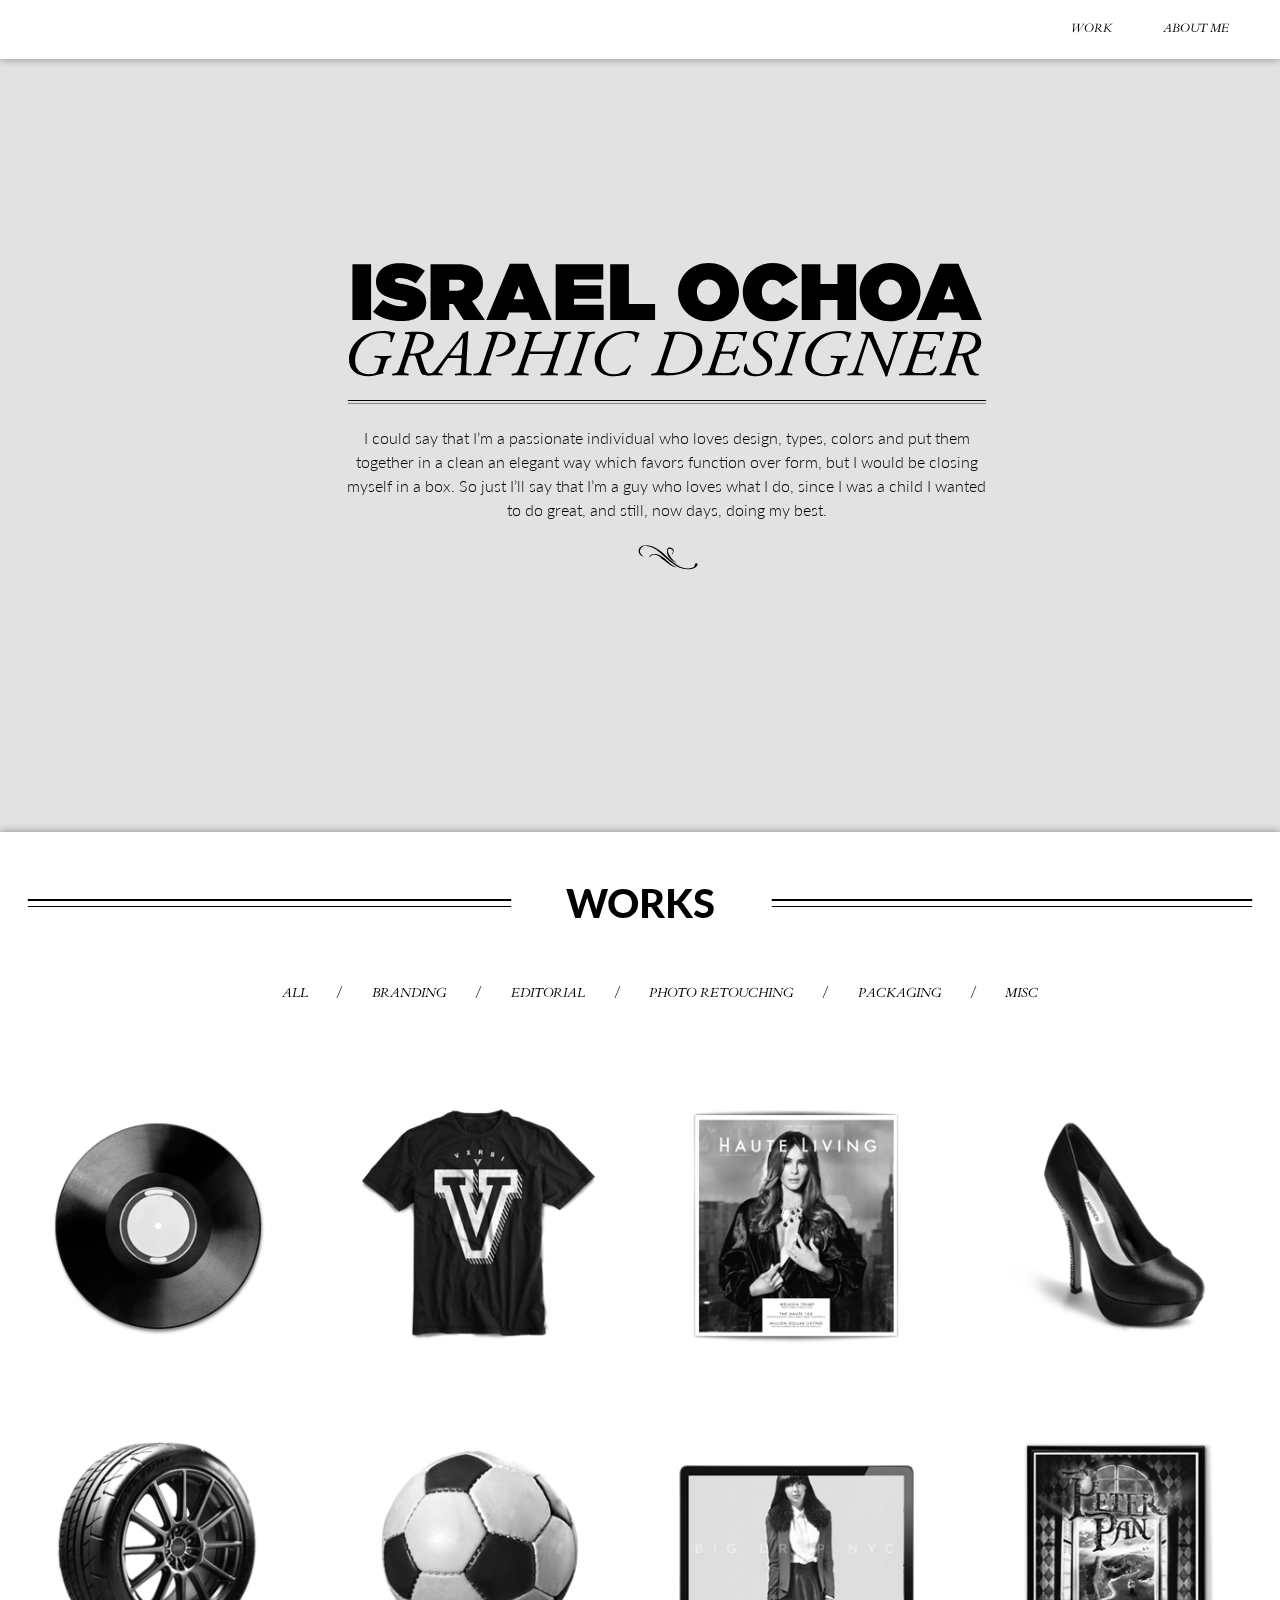
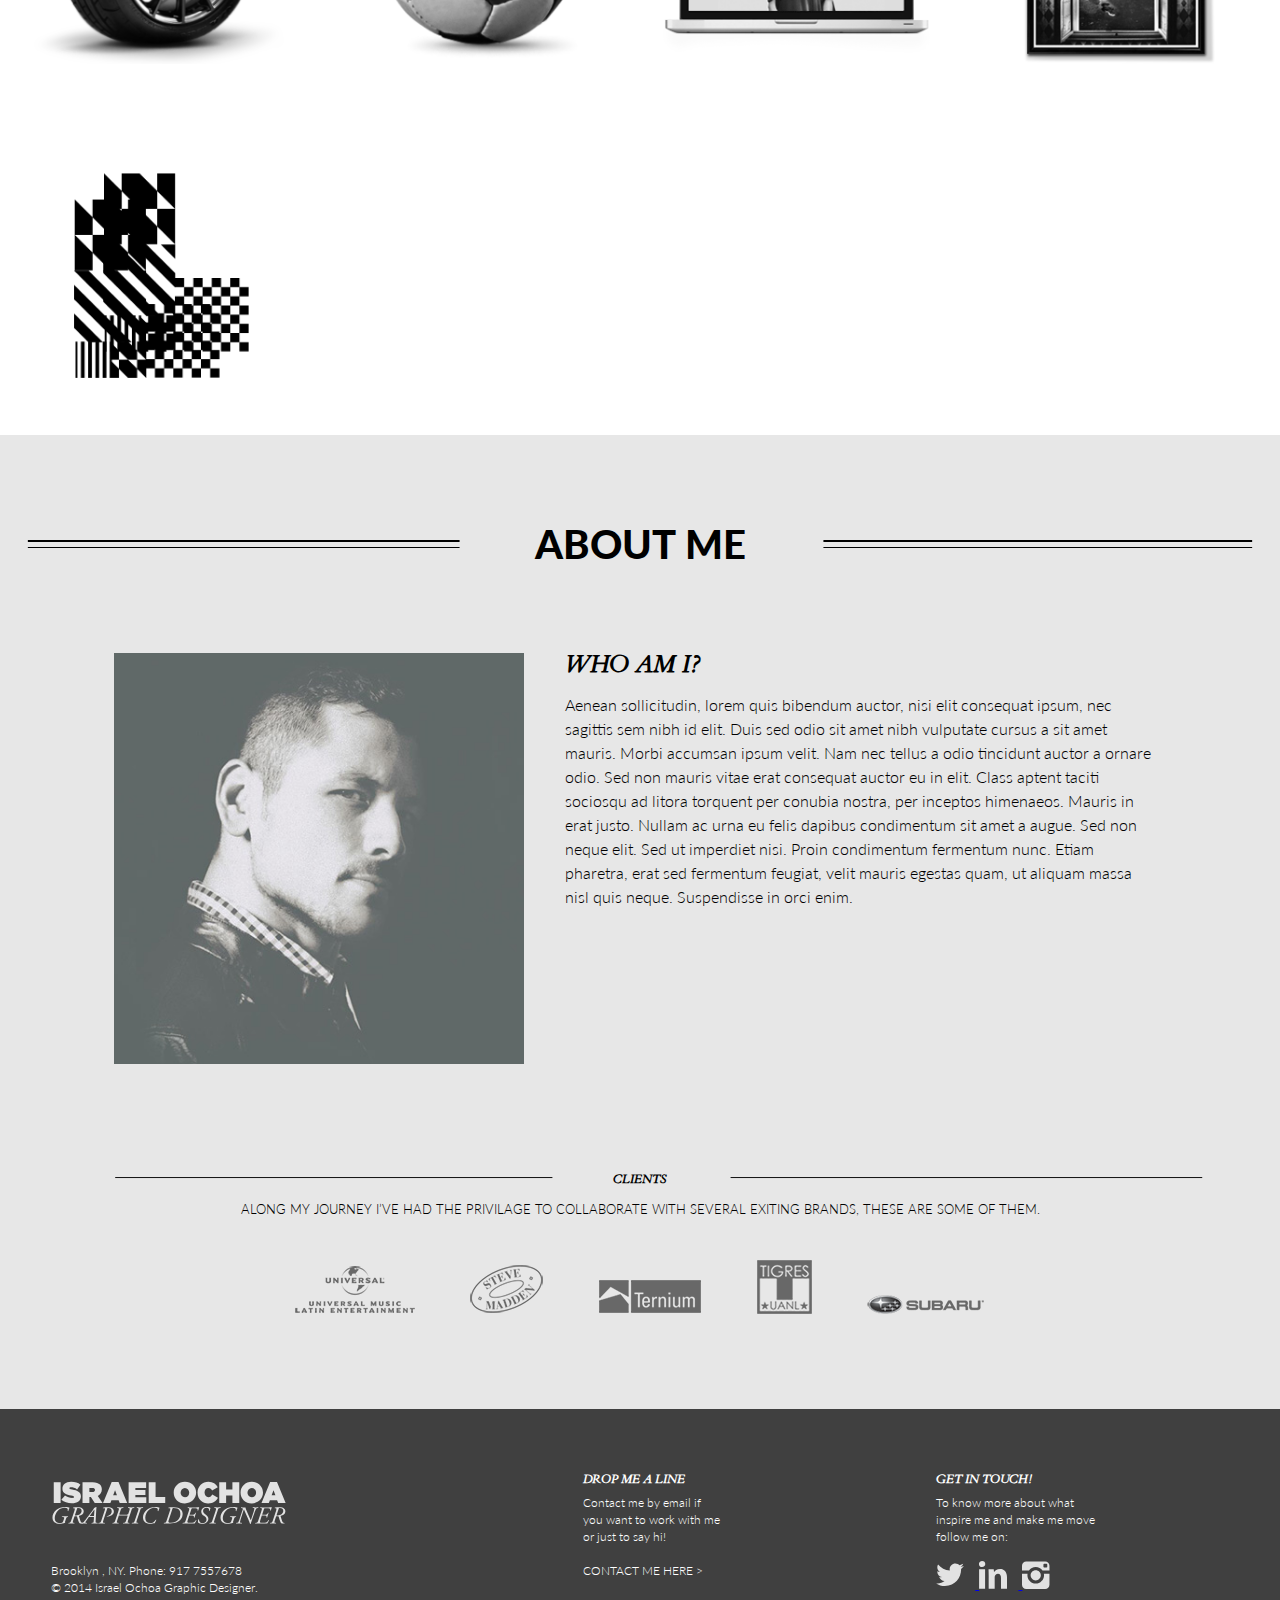
==== GA_FINAL_PROJECT_ROCK_PORTFOLIO/index.html @ cebeeb1c "Setting up up final project." ====
<!DOCTYPE html>
<html>
<head>
	<title>Israel Ochoa / Graphic Designer</title>
	<link rel="stylesheet" type="text/css" href="css/main.css" />
	<script type="text/javascript" src="js/jquery.js"></script>
	<script type="text/javascript"src="js/main.js"></script>

	<script>try{Typekit.load();}catch(e){}</script>
	<link href='http://fonts.googleapis.com/css?family=Changa+One' rel='stylesheet' type='text/css'>
	<link href='http://fonts.googleapis.com/css?family=Lato:300,400,700,900' rel='stylesheet' type='text/css'>
	<link href='http://fonts.googleapis.com/css?family=Cardo:400,400italic' rel='stylesheet' type='text/css'>
</head>
<body id="main-content">

	<header class="headerMenu">
		<ul class="menu">
			<li onclick = "goToAboutMe()"> ABOUT ME </li>
			<li onclick="goToWork()" > WORK </li>
		</ul>	
	</header>
	<div class="parallax__layer--base">	
		<section class="mainScreen">
			<img src="img/logo.svg"/>
			<div id="separationLine"><img src="img/line_home.svg"/></div>
			<div class="introText">
				<p> I could say that I&#8217;m a passionate individual who loves design, types, colors and put them together in a clean an elegant way which favors function over form, but I would be closing myself in a box. So just I&#8217;ll say that I&#8217;m a guy who loves what I do, since I was a child I wanted to do great, and still, now days, doing my best.
				</p>
			</div>	

			<div id="smallIcon"><img src="img/icon_50x30px.svg" /></div>

		</section>
	</div>

	<div class="parallax__layer--back">	
		<section class="worksContainer" id="myWorks">
			<div>
				<div class="line"> 
				 <h2> WORKS </h2>
				</div> 
				
				<ul class="worksMenu">
					<li onclick = "selecAll()"> ALL </li> /
					<li onclick = "selecBranding()"> BRANDING </li> /
					<li onclick = "selecEditorial()"> EDITORIAL </li> /
					<li onclick = "selecPhotoretouching()"> PHOTO RETOUCHING</li> /
					<li onclick = ""> PACKAGING </li> /
					<li onclick = "selecMisc()"> MISC</li>
				</ul>
			</div>
		</section>

		<section class="worksList">
				<div class="image editorial pRetouching">
					<div class="onHover" id="hoverUniversal" >
						<div id="textwraper">
							<h4>UNIVERSAL MUSIC</h4>
							<h6>Editorial / Photo Retouching </h6>
						</div>
					</div>
					<img src="img/tumbnails/universal_music.png"/>
				</div>
				
				<div class="image misc">
					<div class="onHover" id="hoverVxrsi" >
						<div id="textwraper">
							<h4>VXRSI</h4>
							<h6>Tee Concept & Design </h6>
						</div>
					</div>
				<img src="img/tumbnails/vxrsi.png"/>
				</div>

				<div class="image editorial">
					<div class="onHover" id="hoverHaute" >
						<div id="textwraper">
							<h4>HAUTE LIVING</h4>
							<h6>Editorial </h6>
						</div>
					</div>
				<img src="img/tumbnails/haute_living.png"/>
				</div>

				<div class="image editorial pRetouching misc">
					<div class="onHover" id="hoverSteve" >
						<div id="textwraper">
							<h4>STEVE MADDEN</h4>
							<h6>Editorial / Photo Retouching / Art Direction </h6>
						</div>
					</div>
				<img src="img/tumbnails/seteve_madden.png"/>
				</div>

				
				<div class="image pRetouching misc" >
					<a href="works_subaru.html" class="link1">
					<div class="onHover" id="hoverSubaru" >
						<div id="textwraper">
							<h4>SUBARU</h4>
							<h6>Photo Retouching / Art Direction  </h6>
						</div>
					</div>
				<img src="img/tumbnails/subaru.png"/>
				</a>
				</div>
				

				<div class="image editorial pRetouching misc branding">
					<div class="onHover" id="hoverTigres" >
						<div id="textwraper">
							<h4>TIGRES FC</h4>
							<h6>Branding/ Editorial / Photo Retouching / Art Direction </h6>
						</div>
					</div>
				<img src="img/tumbnails/tigres_fc.png"/>
				</div>

				<div class="image editorial pRetouching misc">
					<a href="works_bigdrop.html" class="link1">
					<div class="onHover" id="hoverBigdrop" >
						<div id="textwraper">
							<h4>BIG DROP NYC</h4>
							<h6>Editorial / Photo Retouching / Art Direction </h6>
						</div>
					</a>
					</div>
				<img src="img/tumbnails/bigdrop.png"/>
				</div>

				<div class="image pRetouching misc" >
					<div class="onHover" id="hoverTeather" >
						<div id="textwraper">
							<h4>TEATHER POSTERS</h4>
							<h6>Concept & Photo Retouching</h6>
						</div>
					</div>
				<img src="img/tumbnails/teather_posters.png"/>
				</div>

				<div class="image branding" >
					<div class="onHover" id="hoverBranding" >
						<div id="textwraper">
							<h4>BRANDING PROJECTS</h4>
							<h6></h6>
						</div>
					</div>
				<img src="img/tumbnails/branding.png"/>
				</div>
		</section>

		<section class="aboutContainer" id="aboutMe">
			<div>
				<div class="aboutmeLine"> 
				 <h2> ABOUT ME</h2>
				</div> 
			</div>

			<section id="myPic">
				<img src="img/israel_ochoa_pic.jpg"/>
			</section>
			
			<section id="myInfo">
				<h3> WHO AM I?</h3>
				<p> Aenean sollicitudin, lorem quis bibendum auctor, nisi elit consequat ipsum, nec sagittis sem nibh id elit. Duis sed odio sit amet nibh vulputate cursus a sit amet mauris. Morbi accumsan ipsum velit. Nam nec tellus a odio tincidunt auctor a ornare odio. Sed non  mauris vitae erat consequat auctor eu in elit. Class aptent taciti sociosqu ad litora torquent per conubia nostra, per inceptos himenaeos. Mauris in erat justo. Nullam ac urna eu felis dapibus condimentum sit amet a augue. Sed non neque elit. Sed ut imperdiet nisi. Proin condimentum fermentum nunc. Etiam pharetra, erat sed fermentum feugiat, velit mauris egestas quam, ut aliquam massa nisl quis neque. Suspendisse in orci enim.</p>	
			</section>

			<section id="clients">
				<div>
					<div class="clientsLine"> 
				 	<h5> CLIENTS</h5>
					</div> 
				</div>	
				<p> ALONG  MY  JOURNEY  I&#8217;VE  HAD  THE  PRIVILAGE  TO COLLABORATE  WITH SEVERAL  EXITING  BRANDS, THESE ARE SOME OF THEM.</p>	
				<div id="clientIcons">
					<img src="img/client_icons/universal.png"/>
					<img src="img/client_icons/stevemadden.png"/>
					<img src="img/client_icons/ternium.png"/>
					<img src="img/client_icons/tigresfc.png"/>
					<img src="img/client_icons/subaru.png"/>
				</div>	
			</section>
	   </section>


		<section class="footer">
			<div id="logo">
				<img src="img/logo_footer.svg"/>
				<h6>Brooklyn , NY. Phone: 917 7557678 <br></br>&copy; 2014 Israel Ochoa Graphic Designer.</h6>
			</div>
			<div id="contact">
				<h5>DROP ME A LINE</h5>
				<h6>Contact me by email if <br></br>you want to work with me <br></br>or just to say hi!<br></br> <br></br>CONTACT ME <a href="mailto:iochoa15@hotmail.com" class="link2">HERE ></a></h6>
			</div>	
			<div id="socials">
				<h5>GET IN TOUCH!</h5>
				<h6>To know more about what <br></br>inspire me and make me move <br></br>follow me on:<br></br> </h6>
				<div>
					<a href="https://twitter.com/israel_ochoa" target="_blank">
					<img src="img/soc_media/twitter.svg"/>
					</a>
					<a href="https://www.linkedin.com/pub/israel-ochoa-cortes/5/b12/baa" target="_blank">
					<img src="img/soc_media/linkedin.svg"/>
					</a>
					<a href="http://instagram.com/israel_ochoa_15/" target="_blank">
					<img src="img/soc_media/instagram.svg"/>
					</a>
				</div>
			</div>			
		</section>
	</div>

</body>
</html>
---- GA_FINAL_PROJECT_ROCK_PORTFOLIO/css/main.css ----
body {
  background-color:#e2e2e2;
  font-family:'Lato', sans-serif;
  font-weight: 300;
  font-size: 16px;
  text-align: center;
  width: 100%;
  margin: 0;
  -webkit-box-sizing:border-box;
  -moz-box-sizing:border-box;
  box-sizing:border-box;
  line-height: 1.5em;
}

h2{
  font-size: 2.5em;
  font-style: bold;
  font-weight: 900;
}
h4{
  font-size: 1em;
  font-style: bold;
  font-weight: 900;
  font-family:"adobe-garamond-pro", 'Cardo', serif;
  font-style: italic;
  text-align: left !important;
  margin: 0;
  line-height: 1em !important;
}
h3{
  font-size: 1.5em;
  font-style: bold;
  font-weight: 900;
  font-family:"adobe-garamond-pro", 'Cardo', serif;
  font-style: italic;
  text-align: left !important;
  margin: 0;
  line-height: 1em !important;
}
h5{
  font-size: .75em;
  font-weight: 900;
  font-family:"adobe-garamond-pro", 'Cardo', serif;
  font-style: italic;
  margin: 0;
  line-height: 1em !important;
}
h6{
  font-size: .75em;
  font-family:'Lato', sans-serif;
  font-weight: 300;
  text-align: left!important;
  margin: 0;
  line-height: 1em !important;
}
#main-content{
  display: none;
}
/*//////THIS IS PARALLAX////*/

.parallax__layer--base {
  z-index: -1;
  position: fixed;
  width: 100%;  
}
.parallax__layer--back {
  padding-top: 65%;
}
.work__parallax__layer--back{
  padding-top: 65%;
}

/*//////THIS IS PARALLAX////*/

.link1{ 
  color:black !important;
   text-decoration: none; 
}

.link2{ 
  color:white !important;
  text-decoration: none; 
}
.headerMenu{
  width: 100%;
  display: block;
  position: absolute;
  background-color: white;
  padding-bottom: 1.5%;
  box-shadow : 0 0 .5em #888888;
}

.menu li{
  font-size: .75em;
  float: right;
  font-family:"adobe-garamond-pro", 'Cardo', serif;
  font-style: italic;
  display: inline;
  position: relative;
  margin-right: 4.125%;
  cursor: pointer;
}
.menu li:hover{
  color:#c1c1c1;
}

.mainScreen{
  width: 50%;
  max-height: 500px;
  font-size: 1em;
  margin-left: 27.08333333%;
  margin-right: 27.08333333%;
  padding-top: 20%;
  padding-bottom: 15%;
  display: block;
  position: relative;
}
.mainScreen img{
  width: 100%;
} 
.worksContainer{
  width: 100%;
  background-color: white;
  position: relative;
  display: inline-block;
  padding-top: 2%;
  box-shadow : 0 0 .5em #888888;
}
.line{
    background-image: url("../img/line_work.svg");
    background-repeat: no-repeat;
    background-position:center;
    background-size:contain;
}
.worksMenu{
  margin-top: 5%;
  margin-bottom: 5%;
}
.worksMenu li{
  font-size: .8em;
  font-family:"adobe-garamond-pro", 'Cardo', serif;
  font-style: italic;
  display: inline;
  position: relative;
  margin-right: 2%;
  margin-left: 2%;
  cursor: pointer;
  margin-top: 2% !important;
}
.worksMenu li:hover{
  color:#c1c1c1;
}
#smallIcon{
  width: 10%;
  margin: auto;
}

.image{
  margin: 1.5% 1.5%;
  width: 21.875%;
  display: inline-block;
  position: relative;
  float:left;
  background-image:;
  z-index: 1;
}
.image img{
  width: 100%;
}
.worksList{
  width: 100%;
  display: inline-block;
  position: relative;
  background-color: white;
}
.onHover{
  background-size: 100%;
  display: block;
  position: relative;
  z-index: 2;
  position: absolute;
  display: block;
  margin: auto;
  width: 100%;
  height: 100%;
  margin-top: -2%;
  visibility: hidden;
  opacity:0;
  cursor: pointer;
  -webkit-transition: opacity .2s ease-in-out;
  -moz-transition: opacity .2s ease-in-out;
  -o-transition: opacity .2s ease-in-out;
  transition: opacity .2s ease-in-out;
}
.image:hover .onHover {
  visibility: visible;
  opacity:1;    
}
#textwraper{
  padding-left: 50%;
  padding-top: 20%;
}
#hoverUniversal{
    background-image: url("../img/tumbnails/hover/hover_base.png"), url("../img/tumbnails/hover/universal_music_hover.png");
    background-repeat: no-repeat;
    background-position:center;
    background-size: 100%;
}
#hoverVxrsi{
    background-image: url("../img/tumbnails/hover/hover_base.png"), url("../img/tumbnails/hover/vxrsi_hover.png");
    background-repeat: no-repeat;
    background-position:center;
    background-size: 100%;
}
#hoverHaute{
    background-image: url("../img/tumbnails/hover/hover_base.png"), url("../img/tumbnails/hover/haute_living_hover.png");
    background-repeat: no-repeat;
    background-position:center;
/*    background-size:contain;*/
  background-size: 100%;
}
#hoverSteve{
    background-image: url("../img/tumbnails/hover/hover_base.png"), url("../img/tumbnails/hover/seteve_madden_hover.png");
    background-repeat: no-repeat;
    background-position:center;
/*    background-size:contain;*/
  background-size: 100%;
}
#hoverSubaru{
    background-image: url("../img/tumbnails/hover/hover_base.png"), url("../img/tumbnails/hover/subaru_hover.png");
    background-repeat: no-repeat;
    background-position:center;
/*    background-size:contain;*/
  background-size: 100%;
}
#hoverTigres{
    background-image: url("../img/tumbnails/hover/hover_base.png"), url("../img/tumbnails/hover/tigres_fc_hover.png");
    background-repeat: no-repeat;
    background-position:center;
/*    background-size:contain;*/
  background-size: 100%;
}
#hoverBigdrop{
    background-image: url("../img/tumbnails/hover/hover_base.png"), url("../img/tumbnails/hover/bigdrop_hover.png");
    background-repeat: no-repeat;
    background-position:center;
/*    background-size:contain;*/
  background-size: 100%;
}
#hoverTeather{
    background-image: url("../img/tumbnails/hover/hover_base.png"), url("../img/tumbnails/hover/teather_posters_hover.png");
    background-repeat: no-repeat;
    background-position:center;
/*    background-size:contain;*/
  background-size: 100%;
}
#hoverUniversal{
    background-image: url("../img/tumbnails/hover/hover_base.png"), url("../img/tumbnails/hover/universal_music_hover.png");
    background-repeat: no-repeat;
    background-position:center;
/*    background-size:contain;*/
  background-size: 100%;
}
#hoverBranding{
    background-image: url("../img/tumbnails/hover/hover_base.png"), url("../img/tumbnails/hover/branding_hover.png");
    background-repeat: no-repeat;
    background-position:center;
/*    background-size:contain;*/
  background-size: 100%;
}
.aboutContainer{
  width: 100%;
  background-color:#e7e7e7; 
  position: relative;
  margin-top: -1%;
  padding-bottom: 5%;
  padding-top: 5%;
}
.aboutmeLine{
    background-image: url("../img/line_about.svg");
    background-repeat: no-repeat;
    background-position:center;
    background-size:contain;
}
#myPic{
  margin-left: 2%; 
  margin-top: 5%;
  margin-bottom: 8%;
  width: 45.833333333%;
  position: relative;
  float: left;
  overflow: hidden;
/*  padding: -5%;*/
}
#myPic img{
  width: 70%;
}
#myInfo{
 margin-left: -15%;
 margin-right: 10%;
 margin-top: 5%;
 width: 45.833333333%;
 position: relative;
 float: right;
 margin-bottom: 8%;
}
#myInfo p{
  text-align: left;
}
#clients{
  clear: both;
}
#clients p{
  font-size: .8em;
}
.clientsLine{
    background-image: url("../img/line_clients.svg");
    background-repeat: no-repeat;
    background-position:center;
    background-size:contain;
}
#clientIcons img{
  display:inline-block;
  margin: 0 auto 0 auto; 
  text-align: center;
  padding: 2%;
}

.footer{
  color: white;
  width: 100%;
  background-color:#404040;
  position: relative;
  display: inline-block;
  padding-top: 5%;
  padding-bottom: 5%;
}
#logo{
  width: 45.833333%;
  margin-left: 4%;
  position: relative;
  display: inline-block;
  float: left;
  text-align: left;
}
#logo img{
  width: 40%;
  margin-bottom: 5%;
}
#logo h6{
    line-height: .7em !important;
}
#contact{
  width: 21.875%;
  display: inline-block;
  position: relative;
  text-align: left;
  margin-left: -10%;
}
#contact h5{
margin-bottom: 5% !important;
}
#contact h6{
line-height: .7em !important;
}    
#socials{
  width: 21.875%;
  display: inline-block;
  position: relative;
  float: right;
  text-align: left;
  margin-right: 5%;
}
#socials h5{
  margin-bottom: 5% !important;
}
#socials h6{
line-height: .7em !important;
}
#socials img{
  width:10%; 
  margin-right:  4%;
  margin-top: 4%;
  cursor: pointer;
}  

/*//This is works pages section//*/
#logoHeader{
  position: relative;
  display: inline-block;
  float: left;
  margin-left: 5%;
  padding-top: 1.5%;
  cursor: pointer;

}
#logoHeader img{
  width: 180%;
  cursor: pointer;
}

.imagesSection{
  width: 100%;
  display: inline-block;
  background-color: white;
  padding-bottom: 10%;
/*  padding-top: 2%;*/
/*  padding-top: 5%;*/
}

#largeImage img{
  width: 100%;
  display: inline;
  position: relative;
  margin: 0, 3%; 

}
#smallImageLeft {
  width: 48.95833333%;
  display: inline-block;
  position: relative;
  float: left;
  margin:.5%;
}
#smallImageLeft img{
  width: 100%;
}
#smallImageRight {
  width: 48.95833333%;
  display: inline-block;
  position: relative;
  float: right;
  margin:.5%;
}
#smallImageRight img{
    width: 100%;
}
.project{
  width: 100%;
  padding-top: 15%;
  margin-bottom: 8%;
  display: inline-block;
}
#projectName{
  margin-left: 2%; 
  margin-top: 5%;
  margin-bottom: 3%;
  width: 45.833333333%;
  padding-bottom: 5%;
  position: relative;
  float: left;
  overflow: hidden;
/*  padding: -5%;*/
}
#projectName h2{
  font-size: 3em !important;
  text-align: left;
  margin: 4%;
  padding-bottom: 2%;
}
#projectName h5{
  font-size: 1.5em !important;
  text-align: left;
  margin-left: 4%;
  margin-right: 4%;
}
#projectName hr{
 width: 80%;
 float: left !important;
 position: relative;
}
#projectInfo{
 margin-left: -15%;
 margin-right: 10%;
 margin-top: 6%;
 width: 45.833333333%;
 position: relative;
 float: right;
}
#projectInfo p{
  text-align: left;
}

@media (max-width: 730px) {

  .headerMenu{
    width: 100%;

  }
  .parallax__layer--back {
    padding-top: 80%;
  }
  .line{
    background-image: url("../img/line_work_730px.svg");

  }
  .image{
    margin: 1.5% 1.5%;
    width: 29.166666666667%;
  }
  .aboutmeLine{
    background-image: url("../img/line_about_730px.svg");

  }
  #clients p{
  padding: 0 10%;
  } 
  .work__parallax__layer--back{
    padding-top: 90%;
  }

}
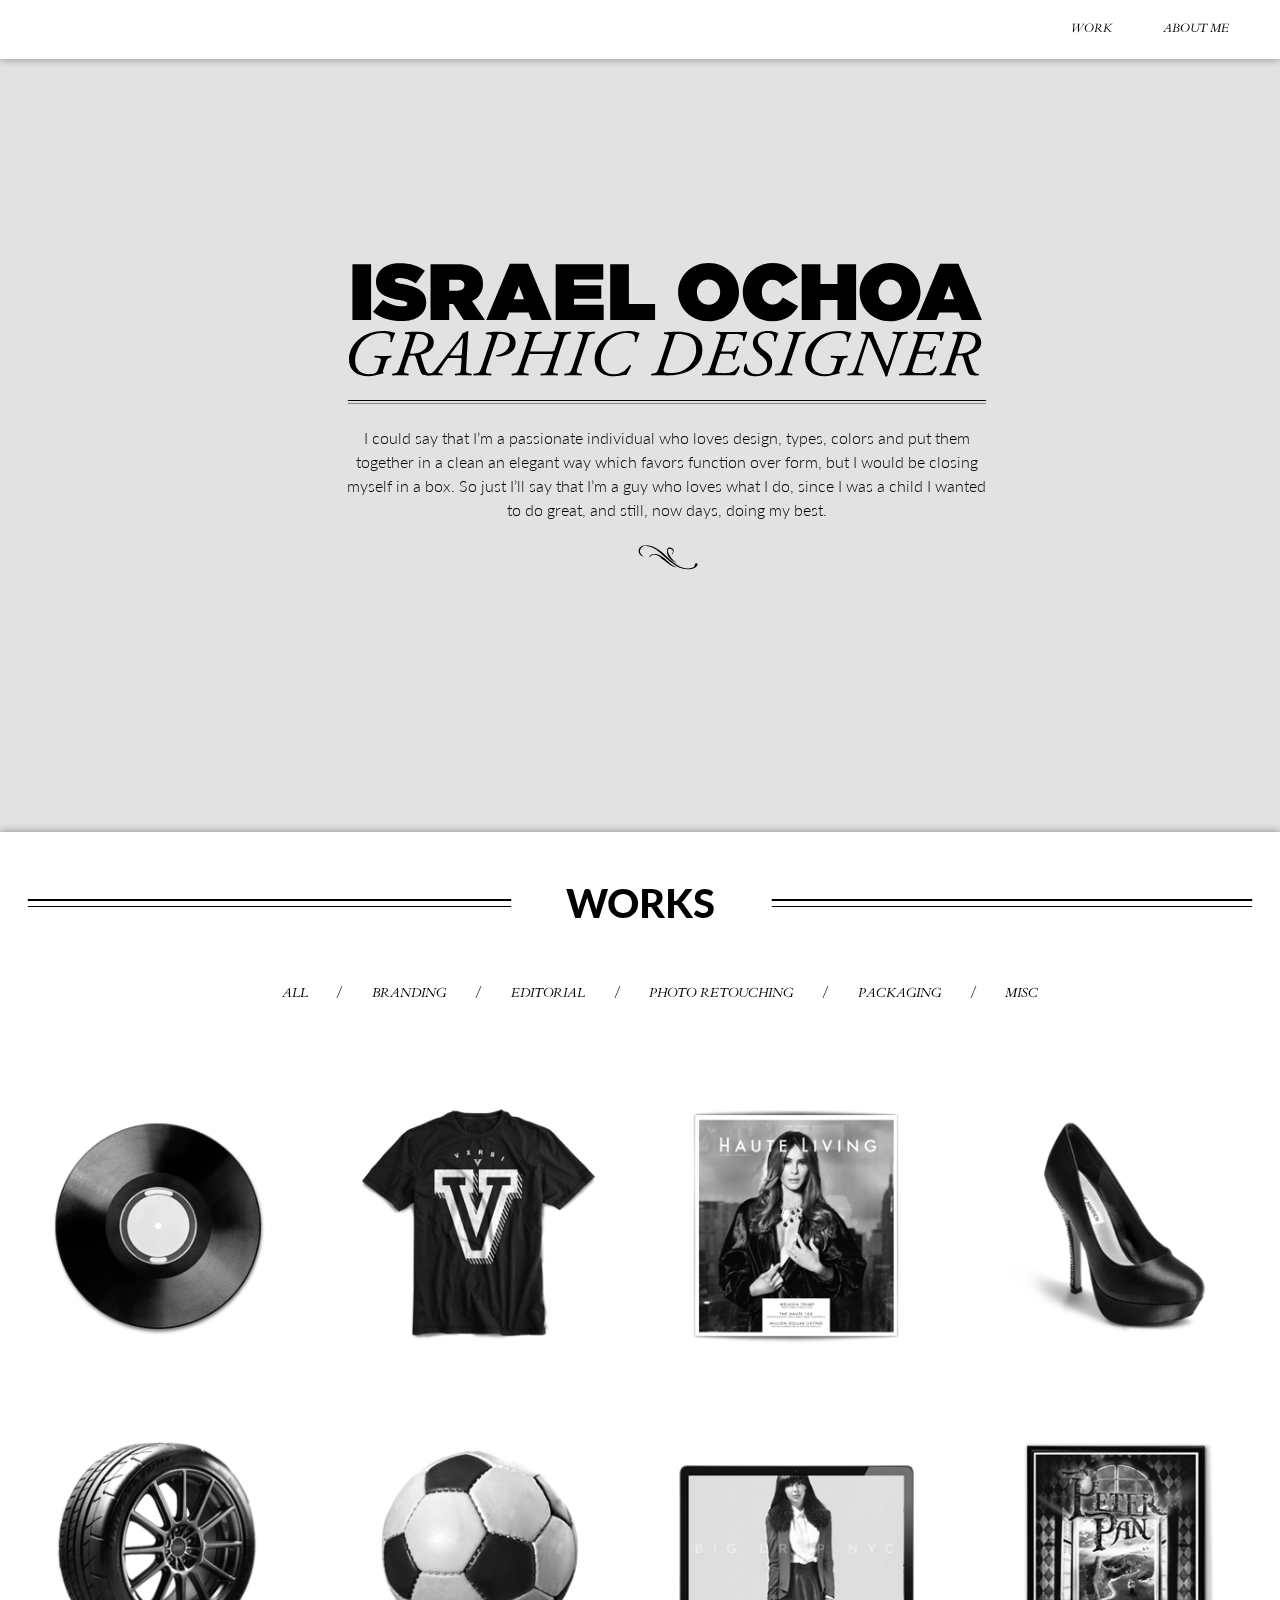
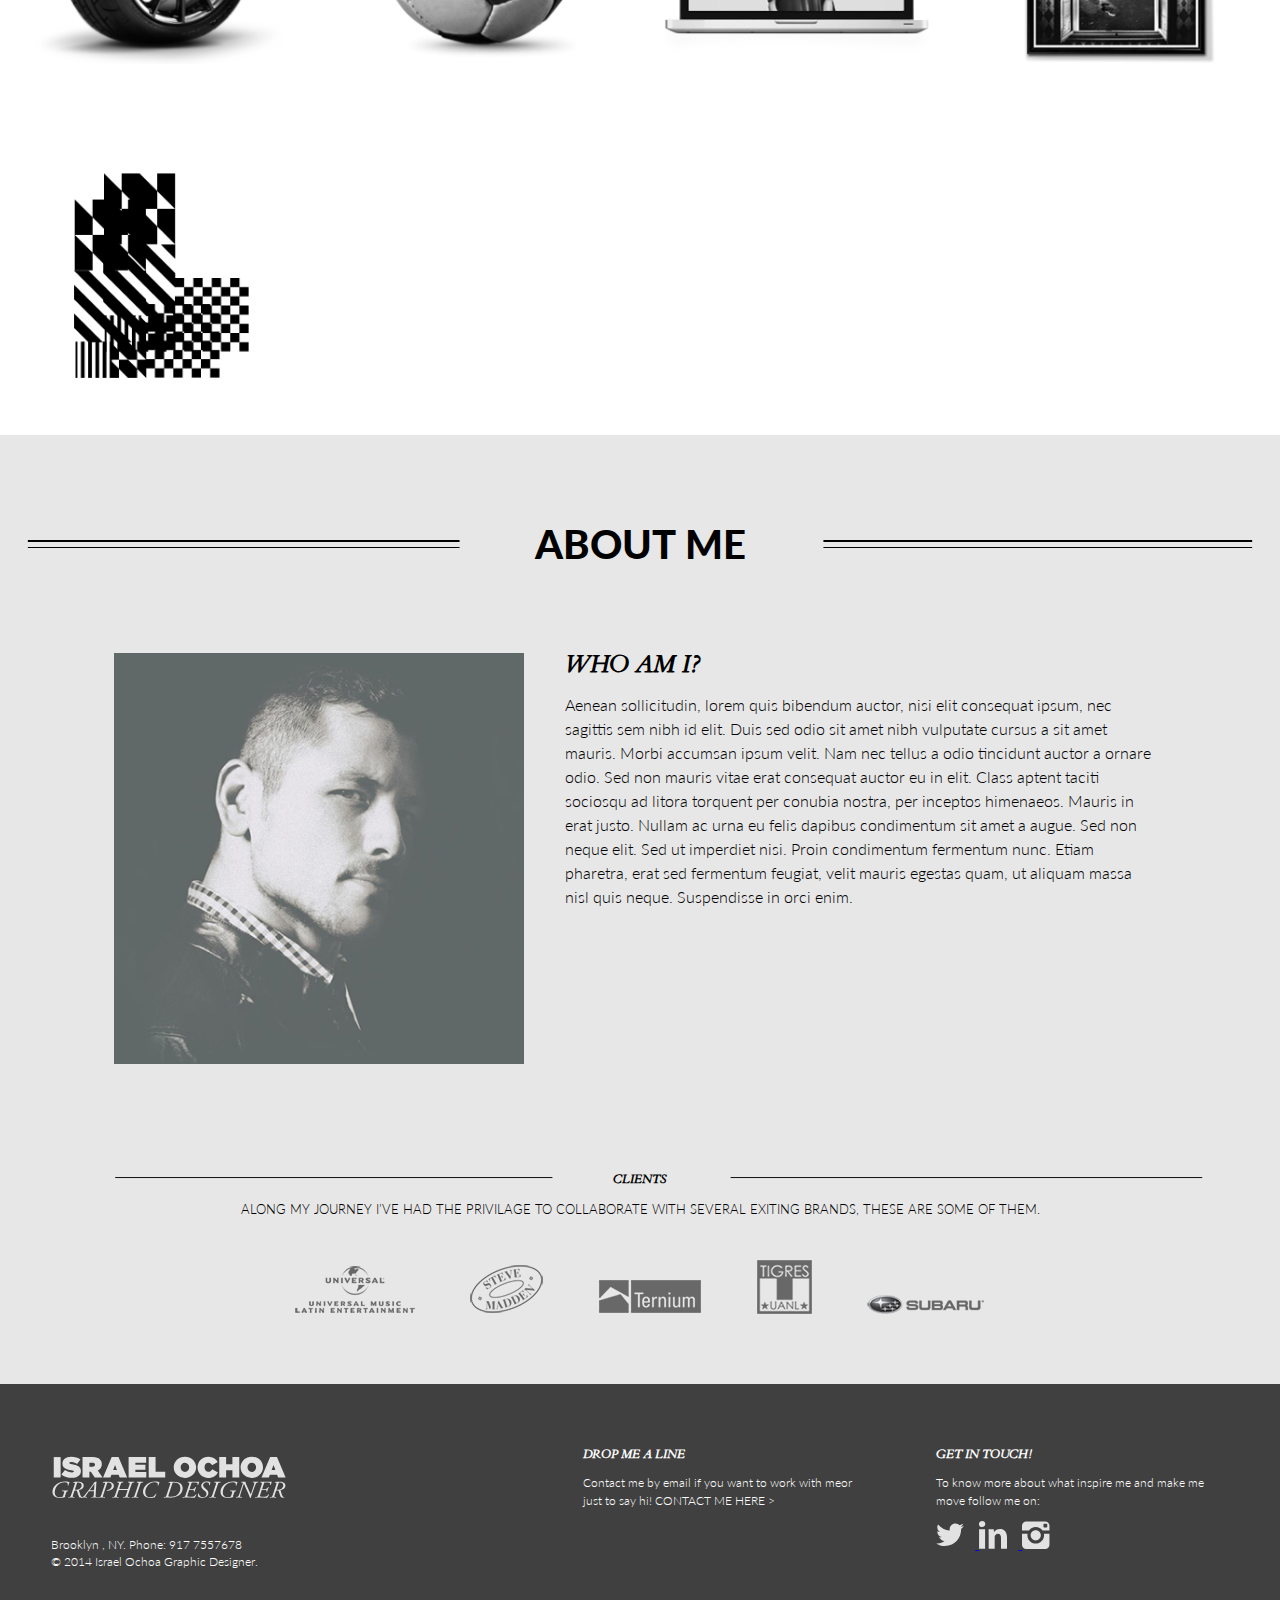
==== commit 4010fda8: "final commit" ====
--- a/GA_FINAL_PROJECT_ROCK_PORTFOLIO/index.html
+++ b/GA_FINAL_PROJECT_ROCK_PORTFOLIO/index.html
@@ -5,14 +5,12 @@
 	<link rel="stylesheet" type="text/css" href="css/main.css" />
 	<script type="text/javascript" src="js/jquery.js"></script>
 	<script type="text/javascript"src="js/main.js"></script>
-
 	<script>try{Typekit.load();}catch(e){}</script>
 	<link href='http://fonts.googleapis.com/css?family=Changa+One' rel='stylesheet' type='text/css'>
 	<link href='http://fonts.googleapis.com/css?family=Lato:300,400,700,900' rel='stylesheet' type='text/css'>
 	<link href='http://fonts.googleapis.com/css?family=Cardo:400,400italic' rel='stylesheet' type='text/css'>
 </head>
 <body id="main-content">
-
 	<header class="headerMenu">
 		<ul class="menu">
 			<li onclick = "goToAboutMe()"> ABOUT ME </li>
@@ -27,9 +25,7 @@
 				<p> I could say that I&#8217;m a passionate individual who loves design, types, colors and put them together in a clean an elegant way which favors function over form, but I would be closing myself in a box. So just I&#8217;ll say that I&#8217;m a guy who loves what I do, since I was a child I wanted to do great, and still, now days, doing my best.
 				</p>
 			</div>	
-
 			<div id="smallIcon"><img src="img/icon_50x30px.svg" /></div>
-
 		</section>
 	</div>
 
@@ -39,15 +35,14 @@
 				<div class="line"> 
 				 <h2> WORKS </h2>
 				</div> 
-				
-				<ul class="worksMenu">
-					<li onclick = "selecAll()"> ALL </li> /
-					<li onclick = "selecBranding()"> BRANDING </li> /
-					<li onclick = "selecEditorial()"> EDITORIAL </li> /
-					<li onclick = "selecPhotoretouching()"> PHOTO RETOUCHING</li> /
-					<li onclick = ""> PACKAGING </li> /
-					<li onclick = "selecMisc()"> MISC</li>
-				</ul>
+					<ul class="worksMenu">
+						<li onclick = "selecAll()"> ALL </li> /
+						<li onclick = "selecBranding()"> BRANDING </li> /
+						<li onclick = "selecEditorial()"> EDITORIAL </li> /
+						<li onclick = "selecPhotoretouching()"> PHOTO RETOUCHING</li> /
+						<li onclick = ""> PACKAGING </li> /
+						<li onclick = "selecMisc()"> MISC</li>
+					</ul>
 			</div>
 		</section>
 
@@ -63,6 +58,7 @@
 				</div>
 				
 				<div class="image misc">
+					<a href="works_vxrsi.html" class="link1">	
 					<div class="onHover" id="hoverVxrsi" >
 						<div id="textwraper">
 							<h4>VXRSI</h4>
@@ -70,6 +66,7 @@
 						</div>
 					</div>
 				<img src="img/tumbnails/vxrsi.png"/>
+				</a>
 				</div>
 
 				<div class="image editorial">
@@ -92,7 +89,6 @@
 				<img src="img/tumbnails/seteve_madden.png"/>
 				</div>
 
-				
 				<div class="image pRetouching misc" >
 					<a href="works_subaru.html" class="link1">
 					<div class="onHover" id="hoverSubaru" >
@@ -105,8 +101,8 @@
 				</a>
 				</div>
 				
-
 				<div class="image editorial pRetouching misc branding">
+				<a href="works_tigres_uanl.html" class="link1">		
 					<div class="onHover" id="hoverTigres" >
 						<div id="textwraper">
 							<h4>TIGRES FC</h4>
@@ -114,6 +110,7 @@
 						</div>
 					</div>
 				<img src="img/tumbnails/tigres_fc.png"/>
+				</a>
 				</div>
 
 				<div class="image editorial pRetouching misc">
@@ -182,32 +179,30 @@
 			</section>
 	   </section>
 
-
-		<section class="footer">
-			<div id="logo">
-				<img src="img/logo_footer.svg"/>
-				<h6>Brooklyn , NY. Phone: 917 7557678 <br></br>&copy; 2014 Israel Ochoa Graphic Designer.</h6>
+	<section class="footer">
+		<div id="logo">
+			<img src="img/logo_footer.svg"/>
+			<h6>Brooklyn , NY. Phone: 917 7557678 <br></br>&copy; 2014 Israel Ochoa Graphic Designer.</h6>
+		</div>
+		<div id="contact">
+			<h5>DROP ME A LINE</h5>
+			<h6>Contact me by email if you want to work with meor just to say hi!  CONTACT ME <a href="mailto:iochoa15@hotmail.com" class="link2">HERE ></a></h6>
+		</div>	
+		<div id="socials">
+			<h5>GET IN TOUCH!</h5>
+			<h6>To know more about what inspire me and make me move follow me on: </h6>
+			<div>
+				<a href="https://twitter.com/israel_ochoa" target="_blank">
+				<img src="img/soc_media/twitter.svg"/>
+				</a>
+				<a href="https://www.linkedin.com/pub/israel-ochoa-cortes/5/b12/baa" target="_blank">
+				<img src="img/soc_media/linkedin.svg"/>
+				</a>
+				<a href="http://instagram.com/israel_ochoa_15/" target="_blank">
+				<img src="img/soc_media/instagram.svg"/>
+				</a>
 			</div>
-			<div id="contact">
-				<h5>DROP ME A LINE</h5>
-				<h6>Contact me by email if <br></br>you want to work with me <br></br>or just to say hi!<br></br> <br></br>CONTACT ME <a href="mailto:iochoa15@hotmail.com" class="link2">HERE ></a></h6>
-			</div>	
-			<div id="socials">
-				<h5>GET IN TOUCH!</h5>
-				<h6>To know more about what <br></br>inspire me and make me move <br></br>follow me on:<br></br> </h6>
-				<div>
-					<a href="https://twitter.com/israel_ochoa" target="_blank">
-					<img src="img/soc_media/twitter.svg"/>
-					</a>
-					<a href="https://www.linkedin.com/pub/israel-ochoa-cortes/5/b12/baa" target="_blank">
-					<img src="img/soc_media/linkedin.svg"/>
-					</a>
-					<a href="http://instagram.com/israel_ochoa_15/" target="_blank">
-					<img src="img/soc_media/instagram.svg"/>
-					</a>
-				</div>
-			</div>			
-		</section>
+		</div>	
 	</div>
 
 </body>
--- a/GA_FINAL_PROJECT_ROCK_PORTFOLIO/css/main.css
+++ b/GA_FINAL_PROJECT_ROCK_PORTFOLIO/css/main.css
@@ -12,7 +12,6 @@
   box-sizing:border-box;
   line-height: 1.5em;
 }
-
 h2{
   font-size: 2.5em;
   font-style: bold;
@@ -58,7 +57,6 @@
   display: none;
 }
 /*//////THIS IS PARALLAX////*/
-
 .parallax__layer--base {
   z-index: -1;
   position: fixed;
@@ -70,7 +68,6 @@
 .work__parallax__layer--back{
   padding-top: 65%;
 }
-
 /*//////THIS IS PARALLAX////*/
 
 .link1{ 
@@ -90,7 +87,6 @@
   padding-bottom: 1.5%;
   box-shadow : 0 0 .5em #888888;
 }
-
 .menu li{
   font-size: .75em;
   float: right;
@@ -104,7 +100,6 @@
 .menu li:hover{
   color:#c1c1c1;
 }
-
 .mainScreen{
   width: 50%;
   max-height: 500px;
@@ -128,10 +123,10 @@
   box-shadow : 0 0 .5em #888888;
 }
 .line{
-    background-image: url("../img/line_work.svg");
-    background-repeat: no-repeat;
-    background-position:center;
-    background-size:contain;
+  background-image: url("../img/line_work.svg");
+  background-repeat: no-repeat;
+  background-position:center;
+  background-size:contain;
 }
 .worksMenu{
   margin-top: 5%;
@@ -155,7 +150,6 @@
   width: 10%;
   margin: auto;
 }
-
 .image{
   margin: 1.5% 1.5%;
   width: 21.875%;
@@ -184,7 +178,7 @@
   margin: auto;
   width: 100%;
   height: 100%;
-  margin-top: -2%;
+  margin-top: -1%;
   visibility: hidden;
   opacity:0;
   cursor: pointer;
@@ -202,71 +196,63 @@
   padding-top: 20%;
 }
 #hoverUniversal{
-    background-image: url("../img/tumbnails/hover/hover_base.png"), url("../img/tumbnails/hover/universal_music_hover.png");
-    background-repeat: no-repeat;
-    background-position:center;
-    background-size: 100%;
+  background-image: url("../img/tumbnails/hover/hover_base.png"), url("../img/tumbnails/hover/universal_music_hover.png");
+  background-repeat: no-repeat;
+  background-position:center;
+  background-size: 100%;
 }
 #hoverVxrsi{
-    background-image: url("../img/tumbnails/hover/hover_base.png"), url("../img/tumbnails/hover/vxrsi_hover.png");
-    background-repeat: no-repeat;
-    background-position:center;
-    background-size: 100%;
+  background-image: url("../img/tumbnails/hover/hover_base.png"), url("../img/tumbnails/hover/vxrsi_hover.png");
+  background-repeat: no-repeat;
+  background-position:center;
+  background-size: 100%;
 }
 #hoverHaute{
-    background-image: url("../img/tumbnails/hover/hover_base.png"), url("../img/tumbnails/hover/haute_living_hover.png");
-    background-repeat: no-repeat;
-    background-position:center;
-/*    background-size:contain;*/
+  background-image: url("../img/tumbnails/hover/hover_base.png"), url("../img/tumbnails/hover/haute_living_hover.png");
+  background-repeat: no-repeat;
+  background-position:center;
   background-size: 100%;
 }
 #hoverSteve{
-    background-image: url("../img/tumbnails/hover/hover_base.png"), url("../img/tumbnails/hover/seteve_madden_hover.png");
-    background-repeat: no-repeat;
-    background-position:center;
-/*    background-size:contain;*/
+  background-image: url("../img/tumbnails/hover/hover_base.png"), url("../img/tumbnails/hover/seteve_madden_hover.png");
+  background-repeat: no-repeat;
+  background-position:center;
   background-size: 100%;
 }
 #hoverSubaru{
-    background-image: url("../img/tumbnails/hover/hover_base.png"), url("../img/tumbnails/hover/subaru_hover.png");
-    background-repeat: no-repeat;
-    background-position:center;
-/*    background-size:contain;*/
+  background-image: url("../img/tumbnails/hover/hover_base.png"), url("../img/tumbnails/hover/subaru_hover.png");
+  background-repeat: no-repeat;
+  background-position:center;
   background-size: 100%;
 }
 #hoverTigres{
-    background-image: url("../img/tumbnails/hover/hover_base.png"), url("../img/tumbnails/hover/tigres_fc_hover.png");
-    background-repeat: no-repeat;
-    background-position:center;
-/*    background-size:contain;*/
+  background-image: url("../img/tumbnails/hover/hover_base.png"), url("../img/tumbnails/hover/tigres_fc_hover.png");
+  background-repeat: no-repeat;
+  background-position:center;
   background-size: 100%;
 }
 #hoverBigdrop{
-    background-image: url("../img/tumbnails/hover/hover_base.png"), url("../img/tumbnails/hover/bigdrop_hover.png");
-    background-repeat: no-repeat;
-    background-position:center;
-/*    background-size:contain;*/
+  background-image: url("../img/tumbnails/hover/hover_base.png"), url("../img/tumbnails/hover/bigdrop_hover.png");
+  background-repeat: no-repeat;
+  background-position:center;
   background-size: 100%;
 }
 #hoverTeather{
-    background-image: url("../img/tumbnails/hover/hover_base.png"), url("../img/tumbnails/hover/teather_posters_hover.png");
-    background-repeat: no-repeat;
-    background-position:center;
-/*    background-size:contain;*/
+  background-image: url("../img/tumbnails/hover/hover_base.png"), url("../img/tumbnails/hover/teather_posters_hover.png");
+  background-repeat: no-repeat;
+  background-position:center;
   background-size: 100%;
 }
 #hoverUniversal{
-    background-image: url("../img/tumbnails/hover/hover_base.png"), url("../img/tumbnails/hover/universal_music_hover.png");
-    background-repeat: no-repeat;
-    background-position:center;
-/*    background-size:contain;*/
+  background-image: url("../img/tumbnails/hover/hover_base.png"), url("../img/tumbnails/hover/universal_music_hover.png");
+  background-repeat: no-repeat;
+  background-position:center;
   background-size: 100%;
 }
 #hoverBranding{
-    background-image: url("../img/tumbnails/hover/hover_base.png"), url("../img/tumbnails/hover/branding_hover.png");
-    background-repeat: no-repeat;
-    background-position:center;
-/*    background-size:contain;*/
+  background-image: url("../img/tumbnails/hover/hover_base.png"), url("../img/tumbnails/hover/branding_hover.png");
+  background-repeat: no-repeat;
+  background-position:center;
   background-size: 100%;
 }
 .aboutContainer{
@@ -278,10 +264,10 @@
   padding-top: 5%;
 }
 .aboutmeLine{
-    background-image: url("../img/line_about.svg");
-    background-repeat: no-repeat;
-    background-position:center;
-    background-size:contain;
+  background-image: url("../img/line_about.svg");
+  background-repeat: no-repeat;
+  background-position:center;
+  background-size:contain;
 }
 #myPic{
   margin-left: 2%; 
@@ -291,19 +277,18 @@
   position: relative;
   float: left;
   overflow: hidden;
-/*  padding: -5%;*/
 }
 #myPic img{
   width: 70%;
 }
 #myInfo{
- margin-left: -15%;
- margin-right: 10%;
- margin-top: 5%;
- width: 45.833333333%;
- position: relative;
- float: right;
- margin-bottom: 8%;
+  margin-left: -15%;
+  margin-right: 10%;
+  margin-top: 5%;
+  width: 45.833333333%;
+  position: relative;
+  float: right;
+  margin-bottom: 8%;
 }
 #myInfo p{
   text-align: left;
@@ -315,10 +300,10 @@
   font-size: .8em;
 }
 .clientsLine{
-    background-image: url("../img/line_clients.svg");
-    background-repeat: no-repeat;
-    background-position:center;
-    background-size:contain;
+  background-image: url("../img/line_clients.svg");
+  background-repeat: no-repeat;
+  background-position:center;
+  background-size:contain;
 }
 #clientIcons img{
   display:inline-block;
@@ -326,7 +311,6 @@
   text-align: center;
   padding: 2%;
 }
-
 .footer{
   color: white;
   width: 100%;
@@ -335,6 +319,7 @@
   display: inline-block;
   padding-top: 5%;
   padding-bottom: 5%;
+  margin-top: -2%;
 }
 #logo{
   width: 45.833333%;
@@ -345,11 +330,11 @@
   text-align: left;
 }
 #logo img{
-  width: 40%;
+  min-width: 40%;
   margin-bottom: 5%;
 }
 #logo h6{
-    line-height: .7em !important;
+  line-height: .7em !important;
 }
 #contact{
   width: 21.875%;
@@ -359,10 +344,10 @@
   margin-left: -10%;
 }
 #contact h5{
-margin-bottom: 5% !important;
+  margin-bottom: 5% !important;
 }
 #contact h6{
-line-height: .7em !important;
+  line-height: 1.5em !important;
 }    
 #socials{
   width: 21.875%;
@@ -376,7 +361,7 @@
   margin-bottom: 5% !important;
 }
 #socials h6{
-line-height: .7em !important;
+  line-height: 1.5em !important;
 }
 #socials img{
   width:10%; 
@@ -384,7 +369,6 @@
   margin-top: 4%;
   cursor: pointer;
 }  
-
 /*//This is works pages section//*/
 #logoHeader{
   position: relative;
@@ -393,28 +377,22 @@
   margin-left: 5%;
   padding-top: 1.5%;
   cursor: pointer;
-
 }
 #logoHeader img{
   width: 180%;
   cursor: pointer;
 }
-
 .imagesSection{
   width: 100%;
   display: inline-block;
   background-color: white;
   padding-bottom: 10%;
-/*  padding-top: 2%;*/
-/*  padding-top: 5%;*/
-}
-
+}
 #largeImage img{
   width: 100%;
   display: inline;
   position: relative;
   margin: 0, 3%; 
-
 }
 #smallImageLeft {
   width: 48.95833333%;
@@ -450,20 +428,22 @@
   padding-bottom: 5%;
   position: relative;
   float: left;
-  overflow: hidden;
-/*  padding: -5%;*/
 }
 #projectName h2{
   font-size: 3em !important;
   text-align: left;
   margin: 4%;
   padding-bottom: 2%;
+  line-height: 1em;
+  padding-right: 8%;
 }
 #projectName h5{
   font-size: 1.5em !important;
   text-align: left;
   margin-left: 4%;
-  margin-right: 4%;
+  margin-right: 8%;
+  line-height: 1.5em !important;
+  padding-right: 8%;
 }
 #projectName hr{
  width: 80%;
@@ -486,14 +466,12 @@
 
   .headerMenu{
     width: 100%;
-
   }
   .parallax__layer--back {
     padding-top: 80%;
   }
   .line{
     background-image: url("../img/line_work_730px.svg");
-
   }
   .image{
     margin: 1.5% 1.5%;
@@ -509,5 +487,201 @@
   .work__parallax__layer--back{
     padding-top: 90%;
   }
-
-}
+}
+@media (max-width: 589px) {
+  .parallax__layer--back {
+    padding-top: 100%;
+  }
+  .image{
+    margin: 1.5% 1.5%;
+    width: 45.83333333333%;
+  }
+  #clientIcons {
+    width: 60%;
+    margin: auto;
+  }
+  .work__parallax__layer--back{
+    padding-top: 130%;
+  }
+  #projectName{
+    margin-left: 2%; 
+    margin-top: 5%;
+    width: 100%;
+    margin-bottom: 0 !important; 
+
+  }
+  #projectInfo{
+    margin-left: 6% !important;
+    margin-top: 0 !important; 
+    width: 100%;
+    position: relative;
+    float: left !important;
+  }
+  #projectInfo p{
+    padding-right: 10% !important;
+  }
+  #smallImageLeft {
+    width: 100%;
+    float: left !important;
+  }
+  #smallImageRight {
+  width: 100%;
+  float: left !important; 
+  }
+  #logo{
+    width: 100%;
+    float: left !important; 
+    margin-left: 5% !important; 
+  }
+  #logo img{
+    width: 50%;
+    margin-bottom:2%;
+  }
+  #logo h6{
+    line-height: .7em !important;
+    margin-bottom: 0 !important;
+  }
+  #contact{
+    width: 100%;
+    float: left !important;
+    margin-left: 5% !important;  
+    margin-top:  5% !important;
+    line-height: .2em !important;
+    margin-bottom: 0 !important;
+  }
+  #contact h5{
+    margin-bottom: 0 !important;
+  } 
+  #socials{
+    width: 100%;
+    float: left !important;
+    margin-left: 5% !important;
+    margin-top:  5% !important;
+  }
+  #socials h5{
+    margin-bottom: 0 !important;
+  }
+  #socials img{
+    width:5%; 
+    margin-right:  2%;
+    margin-top: 2%;
+  }  
+  } 
+
+@media (max-width: 400px) {
+  body {
+    font-size: 1.1em;
+  }
+  .parallax__layer--back {
+    padding-top: 120%;
+  }
+  .work__parallax__layer--back{
+    padding-top: 190% !important;
+    }
+  .image{
+    margin: 1.5% 1.5%;
+    width: 100%;
+    position: relative;
+  }
+  .menu {
+    margin: 0;
+    padding-top: 4%;
+    padding-left: 0;
+    position: relative;
+  }
+  .menu li{
+    font-size: 1.5em;
+    margin-right: 8%;
+    padding-bottom: 4%;
+    padding-top: 3%;
+    float: none;
+  }
+  .mainScreen{
+    width: 80%;
+    margin-left: 10% !important;
+    margin-right: 10% !important;
+    padding-top: 25%;
+  }
+  .line{
+    background-image: none;
+  }
+  .worksMenu{
+    margin-top: 3%;
+    margin-bottom: 3%;
+    padding: 0;
+  }
+  .worksMenu li{
+    font-size: 1.3em;
+    cursor: pointer;
+    margin: 1.5% !important;
+    display: block;
+  }
+  .aboutContainer{
+    width: 100%;
+    background-color:#e7e7e7; 
+    position: relative;
+    margin-top: -1%;
+    padding-bottom: 5%;
+    padding-top: 5%;
+  }
+  .aboutmeLine{
+      background-image: none;
+  }
+  #myPic{
+    width: 100%;
+  }
+  #myInfo{
+    width: 100%;
+    margin: 0 7% !important;
+    margin-top: 5%;
+    float: left;
+    margin-bottom: 5% !important;
+  }
+  #myInfo p{
+    padding-right: 10%;
+  }
+  .clientsLine{
+      background-image: none;
+  }
+  #clients p{
+    font-size: 1em;
+  }
+  #clientIcons img{
+    margin: 2% 3%; 
+  }
+  #contact{
+    width: 100%;
+    padding-right: 10%;
+  }
+  #contact h6{
+      padding-right: 12%;
+  } 
+  #socials h6{
+    padding-right: 12% !important;
+  }
+  #logoHeader{
+   display: none;
+  }
+  .project{
+    padding-top: 15%;
+  }
+  #projectName{
+    width: 100%;
+  }
+  #projectName h2{
+    margin-bottom: 0;
+  }
+  #projectName h5{
+    font-size: 1em !important;
+  }
+  #projectInfo{
+   width: 100%;
+   position: relative;
+   float: right;
+  }
+  #projectInfo p{
+    text-align: left;
+    margin: 1%;
+  }
+
+}
